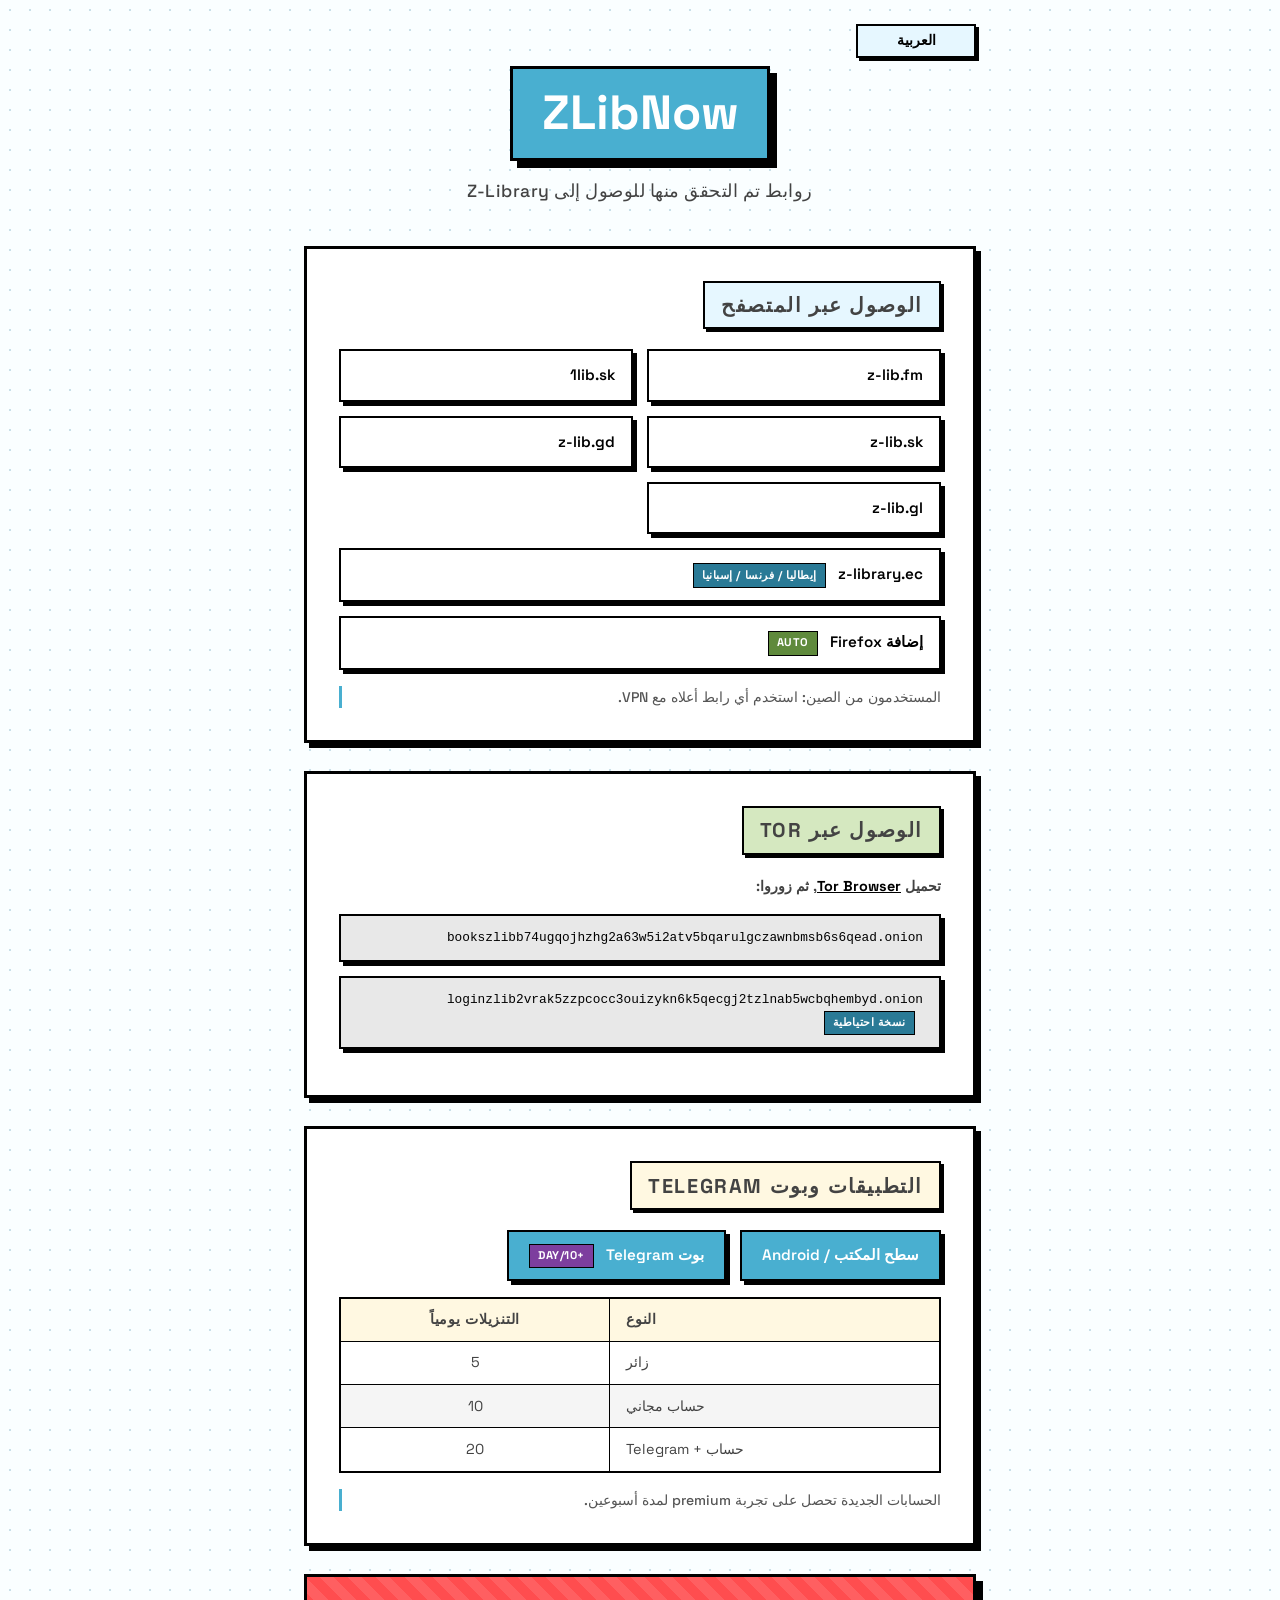
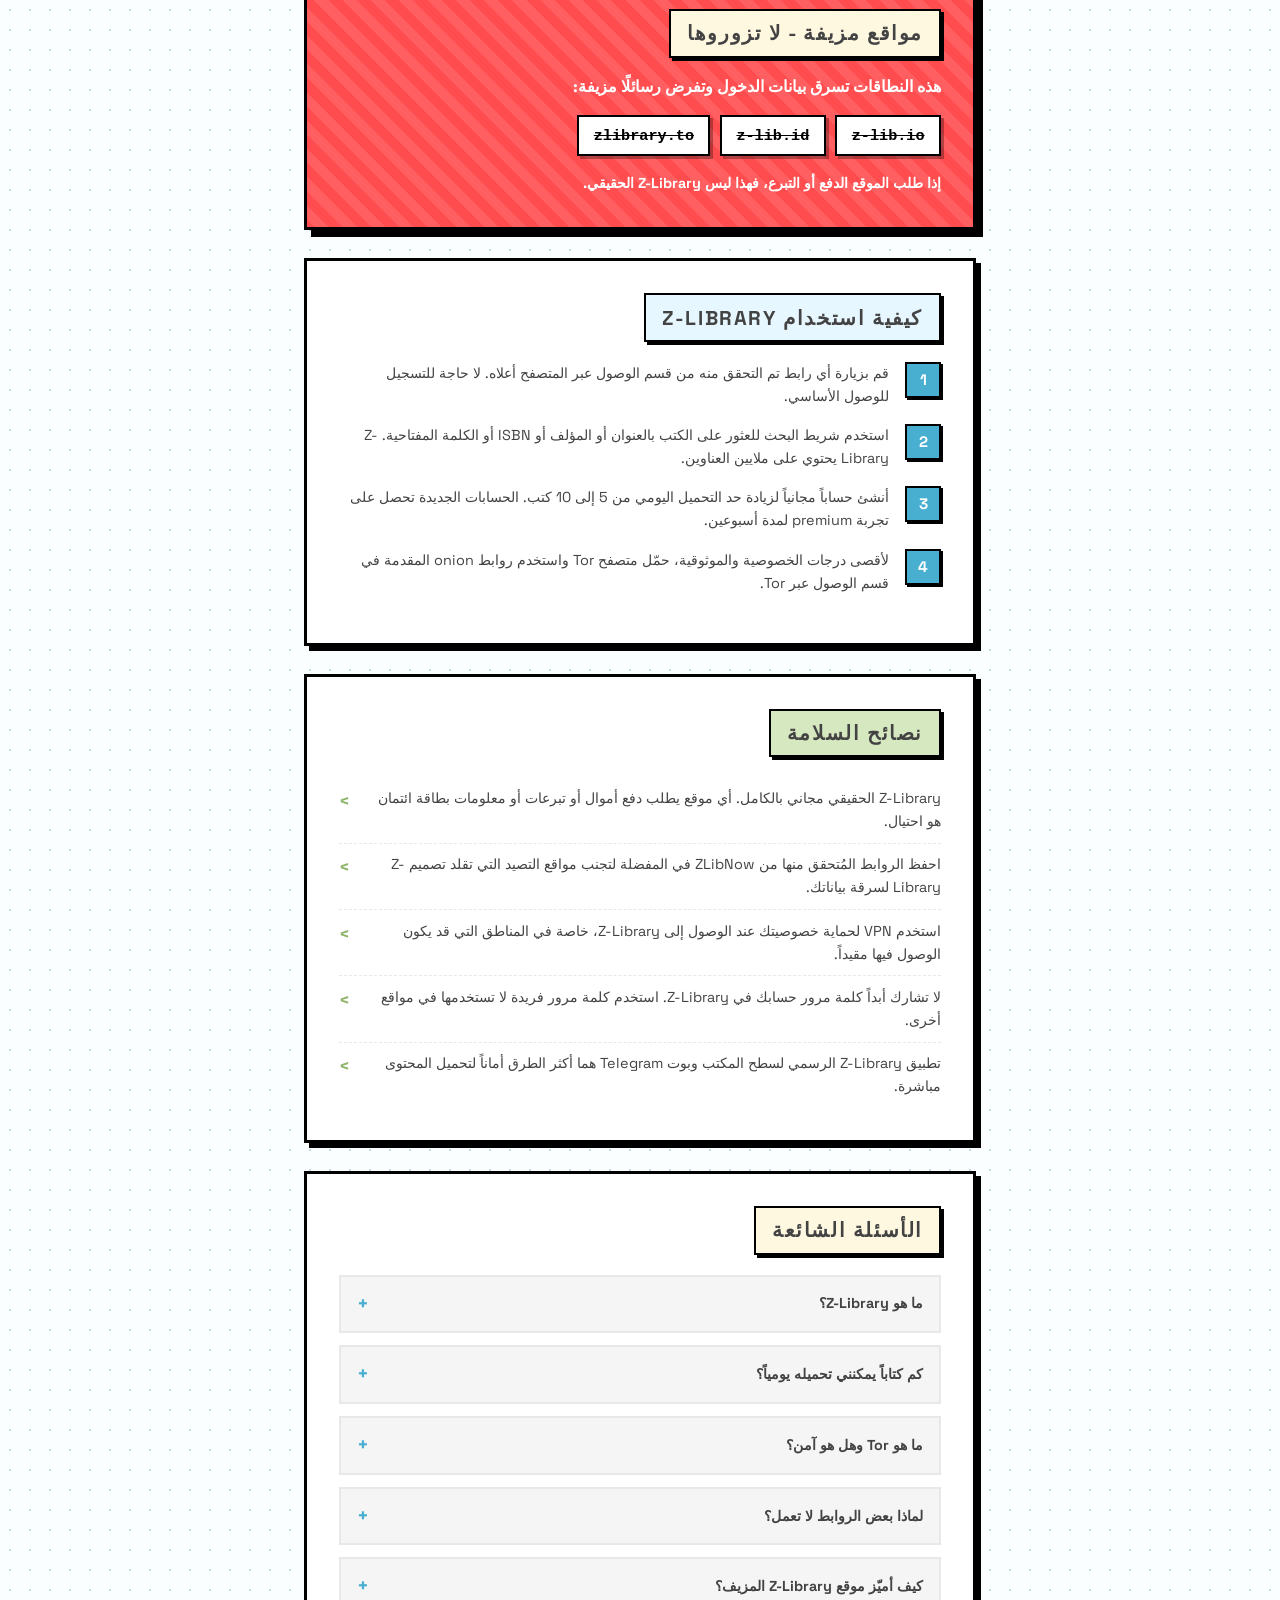
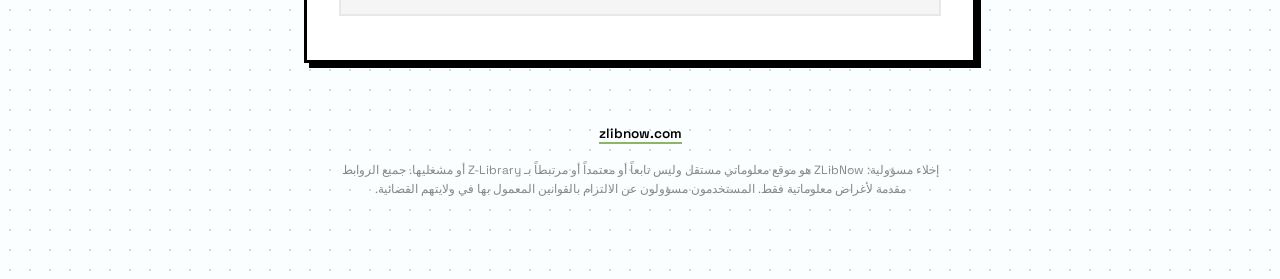
==== ar/index.html @ a3e389da "feat: multi-language independent pages - replace JS i18n with static HTML - 10 language pages (en/zh" ====
<!DOCTYPE html>
<html lang="ar" dir="rtl">
<head>
    <meta charset="UTF-8">
    <!-- Google tag (gtag.js) -->
    <script async src="https://www.googletagmanager.com/gtag/js?id=G-HZ0HYPXLJE"></script>
    <script>
      window.dataLayer = window.dataLayer || [];
      function gtag(){dataLayer.push(arguments);}
      gtag('js', new Date());
      gtag('config', 'G-HZ0HYPXLJE');
    </script>

    <meta name="viewport" content="width=device-width, initial-scale=1.0">
    <title>ZLibNow - روابط Z-Library الرسمية | تحميل كتب مجانية</title>
    <meta name="description" content="الوصول الآمن إلى Z-Library عبر روابط رسمية موثقة. حمّل ملايين الكتب والمقالات والأبحاث الأكاديمية مجاناً. نوفر روابط Tor للوصول الموثوق. تجنّب المواقع المزيفة واحمِ حسابك.">
    <meta name="keywords" content="Z-Library, z-library, مكتبة, كتب مجانية, تحميل كتب, كتب إلكترونية, روابط رسمية, تحميل PDF, كتب علمية, tor, روابط موثقة, مكتبة رقمية">
    <meta name="robots" content="index, follow">
    <link rel="canonical" href="https://zlibnow.com/ar/">
    <!-- hreflang tags for international SEO -->
        <link rel="alternate" hreflang="en" href="https://zlibnow.com/">
    <link rel="alternate" hreflang="zh" href="https://zlibnow.com/zh/">
    <link rel="alternate" hreflang="es" href="https://zlibnow.com/es/">
    <link rel="alternate" hreflang="fr" href="https://zlibnow.com/fr/">
    <link rel="alternate" hreflang="de" href="https://zlibnow.com/de/">
    <link rel="alternate" hreflang="it" href="https://zlibnow.com/it/">
    <link rel="alternate" hreflang="ja" href="https://zlibnow.com/ja/">
    <link rel="alternate" hreflang="ko" href="https://zlibnow.com/ko/">
    <link rel="alternate" hreflang="ru" href="https://zlibnow.com/ru/">
    <link rel="alternate" hreflang="ar" href="https://zlibnow.com/ar/">
    <link rel="alternate" hreflang="x-default" href="https://zlibnow.com/">
    <!-- Open Graph tags -->
    <meta property="og:title" content="ZLibNow - روابط Z-Library الرسمية | تحميل كتب مجانية">
    <meta property="og:description" content="الوصول الآمن إلى Z-Library عبر روابط رسمية موثقة. حمّل ملايين الكتب والمقالات والأبحاث الأكاديمية مجاناً. نوفر روابط Tor للوصول الموثوق. تجنّب المواقع المزيفة واحمِ حسابك.">
    <meta property="og:url" content="https://zlibnow.com/ar/">
    <meta property="og:type" content="website">
    <meta property="og:site_name" content="ZLibNow">
    <meta property="og:locale" content="ar_SA">
    <!-- Twitter Card tags -->
    <meta name="twitter:card" content="summary_large_image">
    <meta name="twitter:title" content="ZLibNow - روابط Z-Library الرسمية | تحميل كتب مجانية">
    <meta name="twitter:description" content="الوصول الآمن إلى Z-Library عبر روابط رسمية موثقة. حمّل ملايين الكتب والمقالات والأبحاث الأكاديمية مجاناً. نوفر روابط Tor للوصول الموثوق. تجنّب المواقع المزيفة واحمِ حسابك.">
    <meta name="twitter:site" content="@zlibnow">
    <!-- JSON-LD Structured Data -->
    <script type="application/ld+json">
{
    "@context": "https://schema.org",
    "@type": "WebSite",
    "name": "ZLibNow",
    "url": "https://zlibnow.com/ar/",
    "description": "Verified links to access the real Z-Library. Avoid fake sites and phishing attempts.",
    "inLanguage": "ar"
}
    </script>
    <script type="application/ld+json">
{
    "@context": "https://schema.org",
    "@type": "FAQPage",
    "mainEntity": [
        {
            "@type": "Question",
            "name": "ما هو Z-Library؟",
            "acceptedAnswer": {
                "@type": "Answer",
                "text": "Z-Library هو أحد أكبر المكتبات الرقمية في العالم، يوفر وصولاً مجانياً إلى ملايين الكتب والكتب المدرسية والأوراق الأكاديمية والمقالات بلغات متعددة. إنه مورد قيّم للطلاب والباحثين والقراء حول العالم."
            }
        },
        {
            "@type": "Question",
            "name": "كم كتاباً يمكنني تحميله يومياً؟",
            "acceptedAnswer": {
                "@type": "Answer",
                "text": "يمكن للمستخدمين الزوار تحميل 5 كتب يومياً. إنشاء حساب مجاني يزيد الحد إلى 10 تحميلات يومياً. بربط حسابك مع بوت Telegram يمكنك تحميل ما يصل إلى 20 كتاباً يومياً. الحسابات الجديدة تحصل أيضاً على تجربة premium لمدة أسبوعين."
            }
        },
        {
            "@type": "Question",
            "name": "ما هو Tor وهل هو آمن؟",
            "acceptedAnswer": {
                "@type": "Answer",
                "text": "Tor (The Onion Router) هو متصفح مجاني ومفتوح المصدر يحمي خصوصيتك بتشفير وتوجيه حركة مرور الإنترنت عبر عدة خوادم حول العالم. تم تطويره بواسطة Tor Project، وهي منظمة غير ربحية، وهو آمن للاستخدام."
            }
        },
        {
            "@type": "Question",
            "name": "لماذا بعض الروابط لا تعمل؟",
            "acceptedAnswer": {
                "@type": "Answer",
                "text": "قد يتم حظر أو مصادرة نطاقات Z-Library أحياناً من قبل السلطات في مناطق معينة. إذا لم يعمل رابط، جرب رابطاً آخر من قائمتنا المُتحقق منها. للوصول الأكثر موثوقية استخدم متصفح Tor مع روابط onion المقدمة."
            }
        },
        {
            "@type": "Question",
            "name": "كيف أميّز موقع Z-Library المزيف؟",
            "acceptedAnswer": {
                "@type": "Answer",
                "text": "مواقع Z-Library المزيفة تطلب عادة الدفع أو التبرعات أو معلومات بطاقة الائتمان. Z-Library الحقيقي مجاني بالكامل. علامات تحذيرية أخرى تشمل الإعلانات المنبثقة المفرطة وطلبات معلومات شخصية غير ضرورية وعناوين URL التي لا تتطابق مع النطاقات المُتحقق منها المدرجة في ZLibNow."
            }
        }
    ]
}
    </script>
    <!-- OG Image -->
    <meta property="og:image" content="https://zlibnow.com/og-image.png">
    <meta property="og:image:width" content="1200">
    <meta property="og:image:height" content="630">
    <meta name="twitter:image" content="https://zlibnow.com/og-image.png">
    <link rel="preconnect" href="https://fonts.googleapis.com/">
    <link rel="preconnect" href="https://fonts.gstatic.com/" crossorigin="">
    <link href="https://fonts.googleapis.com/css2?family=Space+Grotesk:wght@400;500;600;700&display=swap" rel="stylesheet">
    <link rel="stylesheet" href="../assets/style.css">
</head>
<body>
        <!-- WeChat Browser Overlay -->
    <div class="wechat-overlay" id="wechatOverlay">
        <div class="wechat-card">
            <div class="arrow"></div>
            <h3>يرجى الفتح في متصفح</h3>
            <p>أنت تستخدم متصفح WeChat المدمج. بعض الميزات قد تكون محدودة. يرجى اتباع الخطوات التالية:</p>
            <ol class="steps">
                <li>اضغط على زر "···" في الزاوية العلوية اليمنى</li>
                <li>اختر "فتح في المتصفح"</li>
            </ol>
            <button class="wechat-close" id="wechatClose">فهمت</button>
        </div>
    </div>

<div class="container">
        <main>
                <div class="lang-switcher">
            <select onchange="location.href=this.value" aria-label="Select language">
            <option value="/">English</option>
            <option value="/zh/">中文</option>
            <option value="/es/">Español</option>
            <option value="/fr/">Français</option>
            <option value="/de/">Deutsch</option>
            <option value="/it/">Italiano</option>
            <option value="/ja/">日本語</option>
            <option value="/ko/">한국어</option>
            <option value="/ru/">Русский</option>
            <option value="/ar/" selected>العربية</option>
            </select>
        </div>
        <header>
            <h1>ZLibNow</h1>
            <p>روابط تم التحقق منها للوصول إلى Z-Library</p>
        </header>

        <!-- Browser Access -->
        <div class="section">
            <h2 class="section-title-blue">الوصول عبر المتصفح</h2>
            <div class="links">
                <a href="https://z-lib.fm/" target="_blank" rel="noopener noreferrer">z-lib.fm</a>
                <a href="https://1lib.sk/" target="_blank" rel="noopener noreferrer">1lib.sk</a>
                <a href="https://z-lib.sk/" target="_blank" rel="noopener noreferrer">z-lib.sk</a>
                <a href="http://z-lib.gd/" target="_blank" rel="noopener noreferrer">z-lib.gd</a>
                <a href="http://z-lib.gl/" target="_blank" rel="noopener noreferrer">z-lib.gl</a>
            </div>
            <div class="links full">
                <a href="https://z-library.ec/" target="_blank" rel="noopener noreferrer">z-library.ec <span class="tag tag-blue">إيطاليا / فرنسا / إسبانيا</span></a>
                <a href="https://go-to-library.sk/#browser_extensions_tab" target="_blank" rel="noopener noreferrer">إضافة Firefox <span class="tag tag-green">Auto</span></a>
            </div>
            <p class="note">المستخدمون من الصين: استخدم أي رابط أعلاه مع VPN.</p>
        </div>

        <!-- Tor Access -->
        <div class="section">
            <h2 class="section-title-green">الوصول عبر Tor</h2>
            <p class="tor-intro">
                تحميل <a href="https://www.torproject.org/download/" style="color: #000; text-decoration: underline; font-weight: 700;" target="_blank" rel="noopener noreferrer">Tor Browser</a>, ثم زوروا:
            </p>
            <a class="tor-link" href="http://bookszlibb74ugqojhzhg2a63w5i2atv5bqarulgczawnbmsb6s6qead.onion/" target="_blank" rel="noopener noreferrer">bookszlibb74ugqojhzhg2a63w5i2atv5bqarulgczawnbmsb6s6qead.onion</a>
            <a class="tor-link" href="http://loginzlib2vrak5zzpcocc3ouizykn6k5qecgj2tzlnab5wcbqhembyd.onion/" target="_blank" rel="noopener noreferrer">loginzlib2vrak5zzpcocc3ouizykn6k5qecgj2tzlnab5wcbqhembyd.onion <span class="tag tag-blue">نسخة احتياطية</span></a>
        </div>

        <!-- Apps & Telegram -->
        <div class="section">
            <h2 class="section-title-yellow">التطبيقات وبوت Telegram</h2>
            <div class="app-links">
                <a href="https://go-to-library.sk/" target="_blank" rel="noopener noreferrer">سطح المكتب / Android</a>
                <a href="https://go-to-library.sk/#telegram_bot_tab" target="_blank" rel="noopener noreferrer">بوت Telegram <span class="tag tag-purple">+10/day</span></a>
            </div>
            <div class="table-wrap">
            <table>
                <thead>
                    <tr>
                        <th>النوع</th>
                        <th>التنزيلات يومياً</th>
                    </tr>
                </thead>
                <tbody>
                    <tr>
                        <td>زائر</td>
                        <td>5</td>
                    </tr>
                    <tr>
                        <td>حساب مجاني</td>
                        <td>10</td>
                    </tr>
                    <tr>
                        <td>حساب + Telegram</td>
                        <td>20</td>
                    </tr>
                </tbody>
            </table>
            </div>
            <p class="note">الحسابات الجديدة تحصل على تجربة premium لمدة أسبوعين.</p>
        </div>

        <!-- Warning -->
        <div class="warning">
            <h2>مواقع مزيفة - لا تزوروها</h2>
            <p>هذه النطاقات تسرق بيانات الدخول وتفرض رسائلًا مزيفة:</p>
            <div class="fake-list">
                <code>z-lib.io</code>
                <code>z-lib.id</code>
                <code>zlibrary.to</code>
            </div>
            <p class="warning-note">إذا طلب الموقع الدفع أو التبرع، فهذا ليس Z-Library الحقيقي.</p>
        </div>

        <!-- How-To Guide -->
        <div class="section">
            <h2 class="section-title-blue">كيفية استخدام Z-Library</h2>
            <div class="howto-steps">
                <div class="howto-step">
                    <p>قم بزيارة أي رابط تم التحقق منه من قسم الوصول عبر المتصفح أعلاه. لا حاجة للتسجيل للوصول الأساسي.</p>
                </div>
                <div class="howto-step">
                    <p>استخدم شريط البحث للعثور على الكتب بالعنوان أو المؤلف أو ISBN أو الكلمة المفتاحية. Z-Library يحتوي على ملايين العناوين.</p>
                </div>
                <div class="howto-step">
                    <p>أنشئ حساباً مجانياً لزيادة حد التحميل اليومي من 5 إلى 10 كتب. الحسابات الجديدة تحصل على تجربة premium لمدة أسبوعين.</p>
                </div>
                <div class="howto-step">
                    <p>لأقصى درجات الخصوصية والموثوقية، حمّل متصفح Tor واستخدم روابط onion المقدمة في قسم الوصول عبر Tor.</p>
                </div>
            </div>
        </div>

        <!-- Safety Tips -->
        <div class="section">
            <h2 class="section-title-green">نصائح السلامة</h2>
            <ul class="safety-list">
                <li>Z-Library الحقيقي مجاني بالكامل. أي موقع يطلب دفع أموال أو تبرعات أو معلومات بطاقة ائتمان هو احتيال.</li>
                <li>احفظ الروابط المُتحقق منها من ZLibNow في المفضلة لتجنب مواقع التصيد التي تقلد تصميم Z-Library لسرقة بياناتك.</li>
                <li>استخدم VPN لحماية خصوصيتك عند الوصول إلى Z-Library، خاصة في المناطق التي قد يكون الوصول فيها مقيداً.</li>
                <li>لا تشارك أبداً كلمة مرور حسابك في Z-Library. استخدم كلمة مرور فريدة لا تستخدمها في مواقع أخرى.</li>
                <li>تطبيق Z-Library الرسمي لسطح المكتب وبوت Telegram هما أكثر الطرق أماناً لتحميل المحتوى مباشرة.</li>
            </ul>
        </div>

        <!-- FAQ -->
        <div class="section">
            <h2 class="section-title-yellow">الأسئلة الشائعة</h2>
            <div class="faq-item">
                <div class="faq-question" role="button" tabindex="0" aria-expanded="false">ما هو Z-Library؟</div>
                <div class="faq-answer" role="region">Z-Library هو أحد أكبر المكتبات الرقمية في العالم، يوفر وصولاً مجانياً إلى ملايين الكتب والكتب المدرسية والأوراق الأكاديمية والمقالات بلغات متعددة. إنه مورد قيّم للطلاب والباحثين والقراء حول العالم.</div>
            </div>
            <div class="faq-item">
                <div class="faq-question" role="button" tabindex="0" aria-expanded="false">كم كتاباً يمكنني تحميله يومياً؟</div>
                <div class="faq-answer" role="region">يمكن للمستخدمين الزوار تحميل 5 كتب يومياً. إنشاء حساب مجاني يزيد الحد إلى 10 تحميلات يومياً. بربط حسابك مع بوت Telegram يمكنك تحميل ما يصل إلى 20 كتاباً يومياً. الحسابات الجديدة تحصل أيضاً على تجربة premium لمدة أسبوعين.</div>
            </div>
            <div class="faq-item">
                <div class="faq-question" role="button" tabindex="0" aria-expanded="false">ما هو Tor وهل هو آمن؟</div>
                <div class="faq-answer" role="region">Tor (The Onion Router) هو متصفح مجاني ومفتوح المصدر يحمي خصوصيتك بتشفير وتوجيه حركة مرور الإنترنت عبر عدة خوادم حول العالم. تم تطويره بواسطة Tor Project، وهي منظمة غير ربحية، وهو آمن للاستخدام.</div>
            </div>
            <div class="faq-item">
                <div class="faq-question" role="button" tabindex="0" aria-expanded="false">لماذا بعض الروابط لا تعمل؟</div>
                <div class="faq-answer" role="region">قد يتم حظر أو مصادرة نطاقات Z-Library أحياناً من قبل السلطات في مناطق معينة. إذا لم يعمل رابط، جرب رابطاً آخر من قائمتنا المُتحقق منها. للوصول الأكثر موثوقية استخدم متصفح Tor مع روابط onion المقدمة.</div>
            </div>
            <div class="faq-item">
                <div class="faq-question" role="button" tabindex="0" aria-expanded="false">كيف أميّز موقع Z-Library المزيف؟</div>
                <div class="faq-answer" role="region">مواقع Z-Library المزيفة تطلب عادة الدفع أو التبرعات أو معلومات بطاقة الائتمان. Z-Library الحقيقي مجاني بالكامل. علامات تحذيرية أخرى تشمل الإعلانات المنبثقة المفرطة وطلبات معلومات شخصية غير ضرورية وعناوين URL التي لا تتطابق مع النطاقات المُتحقق منها المدرجة في ZLibNow.</div>
            </div>
        </div>

        </main>
        <footer>
            <p><a href="https://zlibnow.com/" target="_blank" rel="noopener noreferrer">zlibnow.com</a></p>
            <p class="disclaimer">إخلاء مسؤولية: ZLibNow هو موقع معلوماتي مستقل وليس تابعاً أو معتمداً أو مرتبطاً بـ Z-Library أو مشغليها. جميع الروابط مقدمة لأغراض معلوماتية فقط. المستخدمون مسؤولون عن الالتزام بالقوانين المعمول بها في ولايتهم القضائية.</p>
        </footer>
    </div>

    <script src="../assets/main.js"></script>

</body></html>
---- assets/style.css ----
:root {
            --shadow-light: 5px 5px 0 #000;
            --shadow-medium: 7px 7px 0 #000;
            --shadow-heavy: 9px 9px 0 #000;
            --shadow-hover: 3px 3px 0 #000;
            --border: 3px solid #000;
            --bg-cream: #FAFEFF;
            --bg-white: #FFFFFF;
            --blue: #49AFD0;
            --blue-light: #E6F7FF;
            --green: #8EB46A;
            --green-light: #D5E8C0;
            --yellow: #FAAD14;
            --yellow-light: #FFF8E1;
            --red: #FF4D4F;
            --gray-light: #F5F5F5;
            --gray-medium: #E8E8E8;
        }

        * { margin: 0; padding: 0; box-sizing: border-box; }

        body {
            font-family: 'Space Grotesk', -apple-system, BlinkMacSystemFont, 'Segoe UI', sans-serif;
            background: var(--bg-cream);
            background-image:
                radial-gradient(circle, #c8dfe8 1px, transparent 1px);
            background-size: 20px 20px;
            color: #434343;
            line-height: 1.6;
            min-height: 100vh;
            padding-bottom: 2rem;
        }

        /* Language Switcher - inline with header */
        .lang-switcher {
            display: flex;
            justify-content: flex-end;
            margin-bottom: 0.5rem;
        }

        .lang-switcher select {
            padding: 0.4rem 0.8rem;
            min-width: 120px;
            text-align: center;
            text-align-last: center;
            font-family: 'Space Grotesk', sans-serif;
            font-size: 0.85rem;
            font-weight: 600;
            background: var(--blue-light);
            border: 2px solid #000;
            box-shadow: 3px 3px 0 #000;
            cursor: pointer;
            transition: background 0.2s ease;
            border-radius: 0;
            appearance: none;
            -webkit-appearance: none;
            -moz-appearance: none;
        }

        .lang-switcher select:hover {
            background: #d0efff;
        }

        .lang-switcher select:focus,
        .lang-switcher select:active {
            outline: none;
            box-shadow: 3px 3px 0 #000;
        }

        /* Container */
        .container {
            max-width: 720px;
            margin: 0 auto;
            padding: 1.5rem 1.5rem 2rem;
        }

        /* Header */
        header {
            text-align: center;
            margin-bottom: 2.5rem;
        }

        header h1 {
            font-size: 3rem;
            font-weight: 700;
            color: #fff;
            display: inline-block;
            background: var(--blue);
            padding: 0.4rem 1.8rem;
            border: var(--border);
            box-shadow: var(--shadow-medium);
            margin-bottom: 1rem;
            transition: all 0.3s ease;
            transform-style: preserve-3d;
        }

        header h1:hover {
            transform: translateY(-3px) rotate(-1deg);
            box-shadow: var(--shadow-heavy);
        }

        header p {
            color: #434343;
            font-size: 1.1rem;
            font-weight: 500;
            letter-spacing: 0.5px;
        }

        /* Section Cards */
        .section {
            background: var(--bg-white);
            border: var(--border);
            box-shadow: var(--shadow-light);
            padding: 2rem;
            margin-bottom: 1.75rem;
            transition: all 0.3s ease;
            transform-style: preserve-3d;
        }

        .section:hover {
            transform: translateY(-2px) rotate(0.5deg);
            box-shadow: var(--shadow-medium);
        }

        .section h2 {
            font-size: 1.25rem;
            font-weight: 700;
            text-transform: uppercase;
            letter-spacing: 0.08em;
            margin-bottom: 1.25rem;
            padding: 0.4rem 1rem;
            display: inline-block;
            border: 2px solid #000;
            box-shadow: 3px 3px 0 #000;
        }

        .section-title-blue { background: var(--blue-light); color: #434343; }
        .section-title-green { background: var(--green-light); color: #434343; }
        .section-title-yellow { background: var(--yellow-light); color: #434343; }

        /* Links Grid */
        .links {
            display: grid;
            grid-template-columns: repeat(2, 1fr);
            gap: 0.875rem;
        }

        .links a {
            display: block;
            padding: 0.75rem 1rem;
            background: var(--bg-white);
            border: 2px solid #000;
            box-shadow: 4px 4px 0 #000;
            text-decoration: none;
            color: #000;
            font-weight: 600;
            font-size: 0.95rem;
            transition: all 0.2s cubic-bezier(0.4, 0, 0.2, 1);
            transform-style: preserve-3d;
            position: relative;
            overflow: hidden;
        }

        .links a::before {
            content: '';
            position: absolute;
            top: 0;
            left: -100%;
            width: 100%;
            height: 100%;
            background: linear-gradient(90deg, transparent, rgba(73, 175, 208, 0.15), transparent);
            transition: left 0.4s ease;
        }

        .links a:hover::before {
            left: 100%;
        }

        .links a:hover {
            transform: translate(3px, 3px) rotate(-1deg);
            box-shadow: var(--shadow-hover);
            background: var(--blue-light);
        }

        .links.full { grid-template-columns: 1fr; }
        .links + .links { margin-top: 0.875rem; }

        /* Tags */
        .tag {
            display: inline-block;
            font-size: 0.7rem;
            padding: 0.15rem 0.5rem;
            border: 1.5px solid #000;
            margin-left: 0.5rem;
            font-weight: 700;
            vertical-align: middle;
            text-transform: uppercase;
            letter-spacing: 0.05em;
        }

        .tag-blue { background: #2A7A96; color: #fff; }
        .tag-green { background: #5F8A3C; color: #fff; }
        .tag-purple { background: #7D3E9E; color: #fff; }
        .tag-red { background: #D93025; color: #fff; }

        /* Tor Links */
        .tor-link {
            display: block;
            padding: 0.75rem 1rem;
            background: var(--gray-medium);
            border: 2px solid #000;
            box-shadow: 4px 4px 0 #000;
            font-family: 'Courier New', 'Courier', monospace;
            font-size: 0.8rem;
            color: #000;
            text-decoration: none;
            word-break: break-all;
            margin-bottom: 0.875rem;
            transition: background 0.2s ease;
            transform-style: preserve-3d;
        }

        .tor-link:hover {
            transform: translate(3px, 3px);
            box-shadow: var(--shadow-hover);
            background: var(--gray-medium);
        }

        .tor-link .tag {
            font-family: 'Space Grotesk', sans-serif;
        }

        /* App Links */
        .app-links {
            display: flex;
            gap: 0.875rem;
            flex-wrap: wrap;
        }

        .app-links a {
            padding: 0.65rem 1.25rem;
            background: var(--blue);
            border: 2px solid #000;
            box-shadow: 4px 4px 0 #000;
            text-decoration: none;
            color: #fff;
            font-weight: 600;
            font-size: 0.95rem;
            transition: all 0.2s cubic-bezier(0.4, 0, 0.2, 1);
            transform-style: preserve-3d;
        }

        .app-links a:hover {
            transform: translate(3px, 3px) rotate(-1deg);
            box-shadow: var(--shadow-hover);
            background: #3d97b5;
        }

        /* Table */
        table {
            width: 100%;
            border-collapse: collapse;
            margin-top: 1rem;
            border: 2px solid #000;
            box-shadow: 2px 2px 0 #000;
        }

        th, td {
            text-align: left;
            padding: 0.6rem 1rem;
            border: 1px solid #000;
            font-size: 0.9rem;
        }

        th {
            font-weight: 700;
            background: var(--yellow-light);
            text-transform: uppercase;
            letter-spacing: 0.05em;
            color: #434343;
        }

        tr:nth-child(even) td {
            background: var(--gray-light);
        }

        tr:hover td {
            background: #e8f8ff;
        }

        th:nth-child(2),
        td:nth-child(2) {
            text-align: center;
        }

        /* Note */
        .note {
            font-size: 0.875rem;
            color: #555;
            margin-top: 1rem;
            font-weight: 500;
            padding-left: 0.5rem;
            border-left: 3px solid var(--blue);
        }

        /* Warning Section */
        .warning {
            background: var(--red);
            border: var(--border);
            box-shadow: var(--shadow-medium);
            padding: 2rem;
            margin-bottom: 1.75rem;
            position: relative;
            overflow: hidden;
        }

        .warning::before {
            content: '';
            position: absolute;
            top: -50%;
            left: -50%;
            width: 200%;
            height: 200%;
            background: repeating-linear-gradient(
                45deg,
                transparent,
                transparent 10px,
                rgba(255, 255, 255, 0.1) 10px,
                rgba(255, 255, 255, 0.1) 20px
            );
            pointer-events: none;
        }

        .warning h2 {
            color: #434343;
            font-size: 1.25rem;
            font-weight: 700;
            text-transform: uppercase;
            letter-spacing: 0.08em;
            margin-bottom: 1rem;
            background: var(--yellow-light);
            padding: 0.4rem 1rem;
            display: inline-block;
            border: 2px solid #000;
            box-shadow: 3px 3px 0 #000;
            position: relative;
            z-index: 1;
        }

        .warning p {
            color: #fff;
            font-weight: 700;
            position: relative;
            z-index: 1;
        }

        .fake-list {
            display: flex;
            flex-wrap: wrap;
            gap: 0.6rem;
            margin: 1rem 0;
            position: relative;
            z-index: 1;
        }

        .fake-list code {
            background: #fff;
            padding: 0.4rem 0.9rem;
            border: 2px solid #000;
            text-decoration: line-through;
            color: #000;
            font-size: 0.95rem;
            font-weight: 700;
            box-shadow: 3px 3px 0 rgba(0, 0, 0, 0.3);
            transition: background 0.2s ease;
        }

        .fake-list code:hover {
            transform: scale(1.05);
            box-shadow: 4px 4px 0 rgba(0, 0, 0, 0.4);
        }

        /* Footer */
        footer {
            text-align: center;
            padding: 2rem 0 1rem;
            color: #444;
            font-size: 0.85rem;
            font-weight: 600;
        }

        footer a {
            color: #000;
            text-decoration: none;
            border-bottom: 2px solid var(--green);
            transition: background 0.2s ease;
        }

        footer a:hover {
            background: var(--blue-light);
            color: #434343;
        }

        .disclaimer {
            font-size: 0.75rem;
            color: #888;
            font-weight: 400;
            max-width: 600px;
            margin: 1rem auto 0;
            line-height: 1.6;
        }

        /* RTL Support */
        [dir="rtl"] {
            text-align: right;
        }

        [dir="rtl"] .tag {
            margin-left: 0;
            margin-right: 0.5rem;
        }

        [dir="rtl"] .lang-switcher {
            justify-content: flex-start;
        }


        /* Utility Classes */
        .visually-hidden {
            position: absolute;
            width: 1px;
            height: 1px;
            padding: 0;
            margin: -1px;
            overflow: hidden;
            clip: rect(0, 0, 0, 0);
            border: 0;
        }

        .tor-intro {
            margin-bottom: 1rem;
            font-size: 0.9rem;
            font-weight: 600;
        }

        .warning-note {
            font-size: 0.9rem;
            margin-top: 0.75rem;
            position: relative;
            z-index: 1;
        }

        /* Table Wrapper for mobile scroll */
        .table-wrap {
            overflow-x: auto;
            -webkit-overflow-scrolling: touch;
        }

        /* WeChat Browser Overlay */
        .wechat-overlay {
            display: none;
            position: fixed;
            inset: 0;
            background: rgba(0, 0, 0, 0.85);
            z-index: 9999;
            justify-content: center;
            align-items: center;
            padding: 2rem;
        }

        .wechat-overlay.active {
            display: flex;
        }

        .wechat-card {
            background: #fff;
            border: 3px solid #000;
            box-shadow: 8px 8px 0 #000;
            padding: 2.5rem 2rem;
            max-width: 380px;
            width: 100%;
            text-align: center;
            position: relative;
        }

        .wechat-card .arrow {
            position: absolute;
            top: -50px;
            right: 20px;
            width: 0;
            height: 0;
            border-left: 15px solid transparent;
            border-right: 15px solid transparent;
            border-bottom: 25px solid #fff;
            filter: drop-shadow(0 -3px 0 #000);
        }

        .wechat-card h3 {
            font-size: 1.3rem;
            font-weight: 700;
            color: #000;
            margin-bottom: 1rem;
        }

        .wechat-card p {
            font-size: 0.95rem;
            color: #434343;
            line-height: 1.6;
            margin-bottom: 1.5rem;
        }

        .wechat-card .steps {
            text-align: left;
            background: var(--blue-light);
            border: 2px solid #000;
            padding: 1rem 1.25rem;
            margin-bottom: 1.5rem;
        }

        .wechat-card .steps li {
            font-size: 0.9rem;
            font-weight: 600;
            color: #000;
            margin-bottom: 0.5rem;
            list-style: decimal;
        }

        .wechat-card .steps li:last-child {
            margin-bottom: 0;
        }

        .wechat-close {
            background: var(--blue);
            color: #fff;
            border: 2px solid #000;
            box-shadow: 3px 3px 0 #000;
            padding: 0.6rem 2rem;
            font-family: 'Space Grotesk', sans-serif;
            font-size: 0.95rem;
            font-weight: 700;
            cursor: pointer;
        }

        .wechat-close:hover {
            transform: translate(2px, 2px);
            box-shadow: 1px 1px 0 #000;
        }

        /* Mobile */
        @media (max-width: 640px) {
            header h1 {
                font-size: 2rem;
                padding: 0.3rem 1.2rem;
            }

            header p {
                font-size: 0.95rem;
            }

            .container {
                padding: 1rem 1rem 1.5rem;
            }

            .section {
                padding: 1.5rem;
                box-shadow: var(--shadow-light);
            }

            .section:hover {
                transform: none;
                box-shadow: var(--shadow-light);
            }

            .links {
                grid-template-columns: 1fr;
            }

            .warning {
                padding: 1.5rem;
                box-shadow: var(--shadow-light);
            }

            .fake-list {
                flex-direction: column;
            }

            .fake-list code {
                display: block;
                text-align: center;
            }

            .links a:hover {
                transform: none;
                box-shadow: 4px 4px 0 #000;
            }

            .table-wrap {
                overflow-x: auto;
            }

        }

        @media (max-width: 480px) {
            header h1 {
                font-size: 1.75rem;
            }

            .app-links {
                flex-direction: column;
            }

            .app-links a {
                text-align: center;
            }
        }

        /* Smooth Scroll */
        html {
            scroll-behavior: smooth;
        }

        /* Selection */
        ::selection {
            background: var(--blue);
            color: #fff;
        }

        /* Focus */
        a:focus-visible,
        select:focus-visible {
            outline: 3px solid var(--blue);
            outline-offset: 2px;
        }

        /* How-To Guide */
        .howto-steps {
            counter-reset: step;
        }
        .howto-step {
            display: flex;
            gap: 1rem;
            margin-bottom: 1rem;
            align-items: flex-start;
        }
        .howto-step::before {
            counter-increment: step;
            content: counter(step);
            flex-shrink: 0;
            width: 32px;
            height: 32px;
            line-height: 32px;
            text-align: center;
            background: var(--blue);
            color: #fff;
            font-weight: 700;
            font-size: 0.95rem;
            border: 2px solid #000;
            box-shadow: 2px 2px 0 #000;
        }
        .howto-step p {
            font-size: 0.9rem;
            line-height: 1.6;
            margin: 0;
        }

        /* Safety Tips */
        .safety-list {
            list-style: none;
            padding: 0;
        }
        .safety-list li {
            padding: 0.6rem 0;
            border-bottom: 1px dashed var(--gray-medium);
            font-size: 0.9rem;
            line-height: 1.6;
            padding-left: 1.5rem;
            position: relative;
        }
        .safety-list li:last-child {
            border-bottom: none;
        }
        .safety-list li::before {
            content: '>';
            position: absolute;
            left: 0;
            color: var(--green);
            font-weight: 700;
            font-size: 1.1rem;
        }

        /* FAQ */
        .faq-item {
            border: 2px solid var(--gray-medium);
            margin-bottom: 0.75rem;
            transition: border-color 0.2s ease;
        }
        .faq-item:hover {
            border-color: var(--blue);
        }
        .faq-question {
            padding: 0.75rem 1rem;
            font-weight: 700;
            font-size: 0.9rem;
            cursor: pointer;
            display: flex;
            justify-content: space-between;
            align-items: center;
            background: var(--gray-light);
            user-select: none;
        }
        .faq-question::after {
            content: '+';
            font-size: 1.2rem;
            font-weight: 700;
            color: var(--blue);
            transition: transform 0.2s ease;
        }
        .faq-item.active .faq-question::after {
            content: '-';
        }
        .faq-answer {
            padding: 0 1rem;
            max-height: 0;
            overflow: hidden;
            transition: max-height 0.3s ease, padding 0.3s ease;
            font-size: 0.875rem;
            line-height: 1.7;
            color: #555;
        }
        .faq-item.active .faq-answer {
            padding: 0.75rem 1rem;
            max-height: 600px;
        }
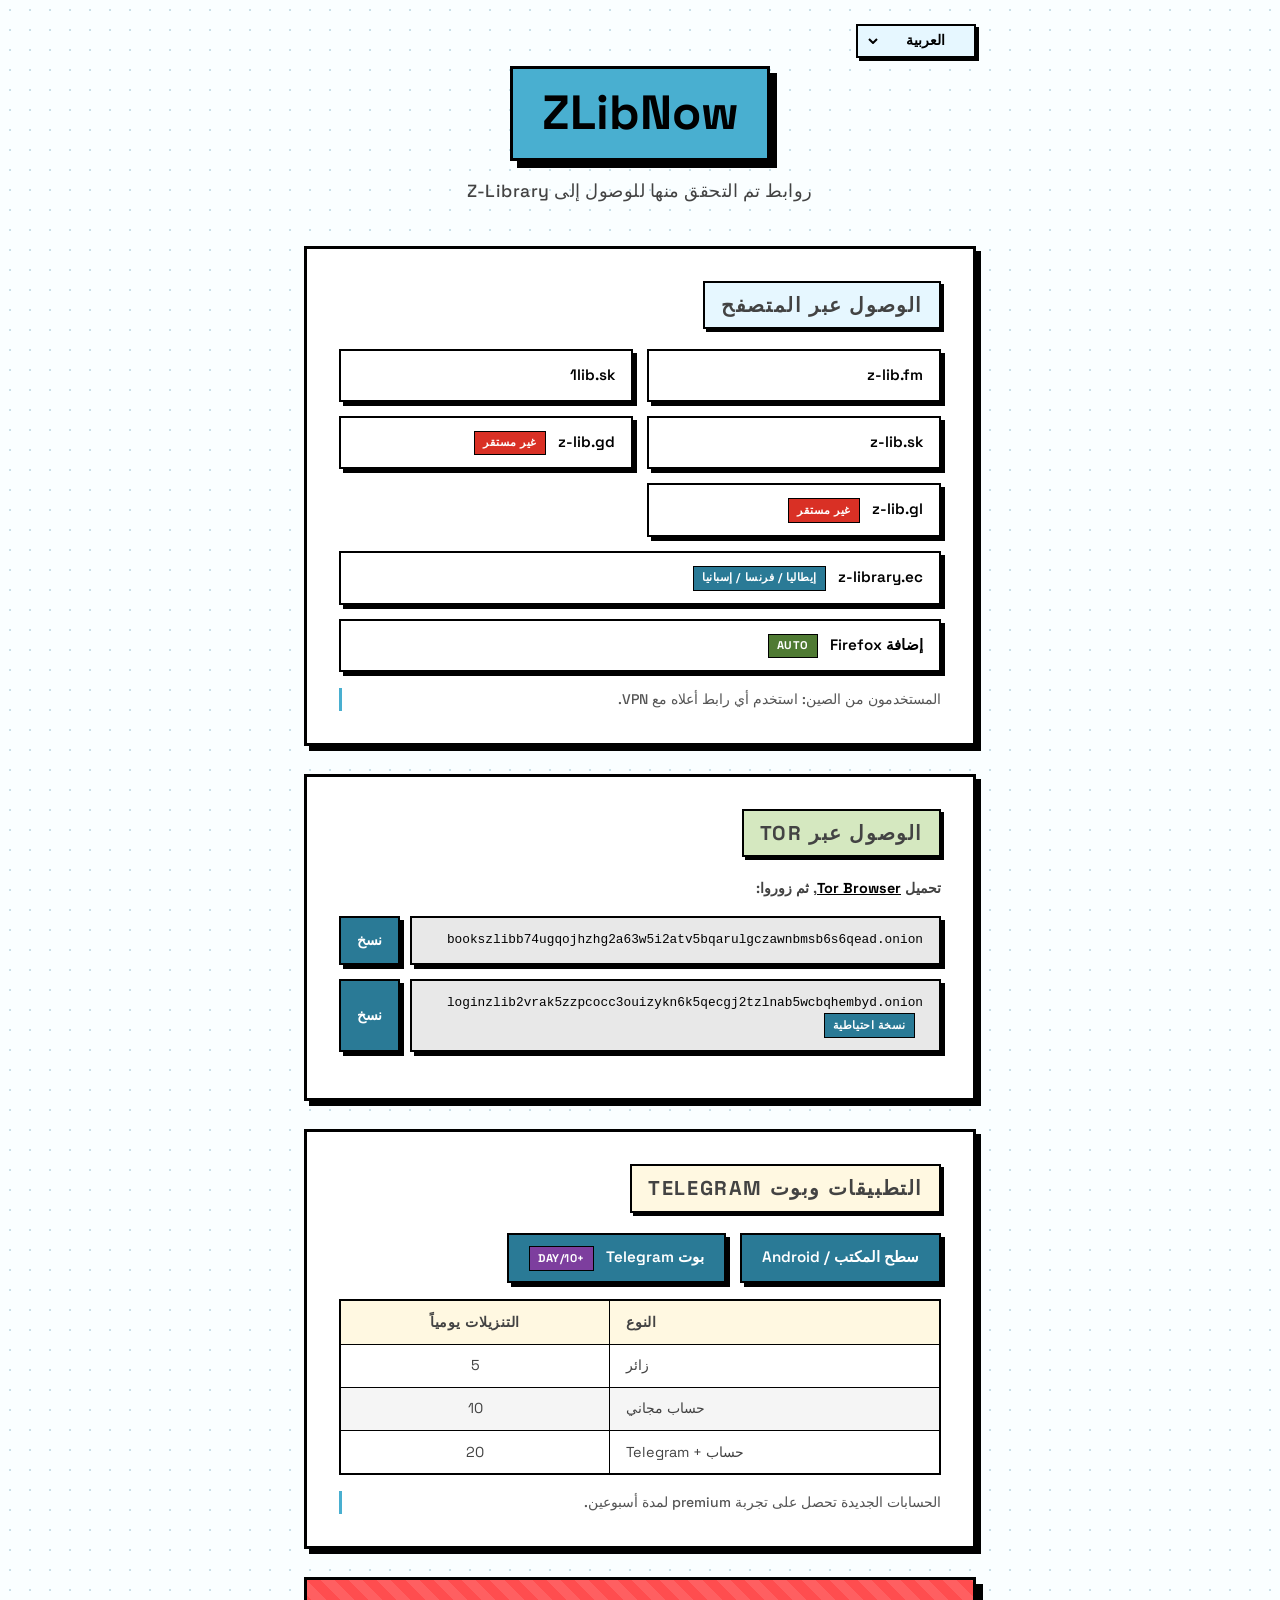
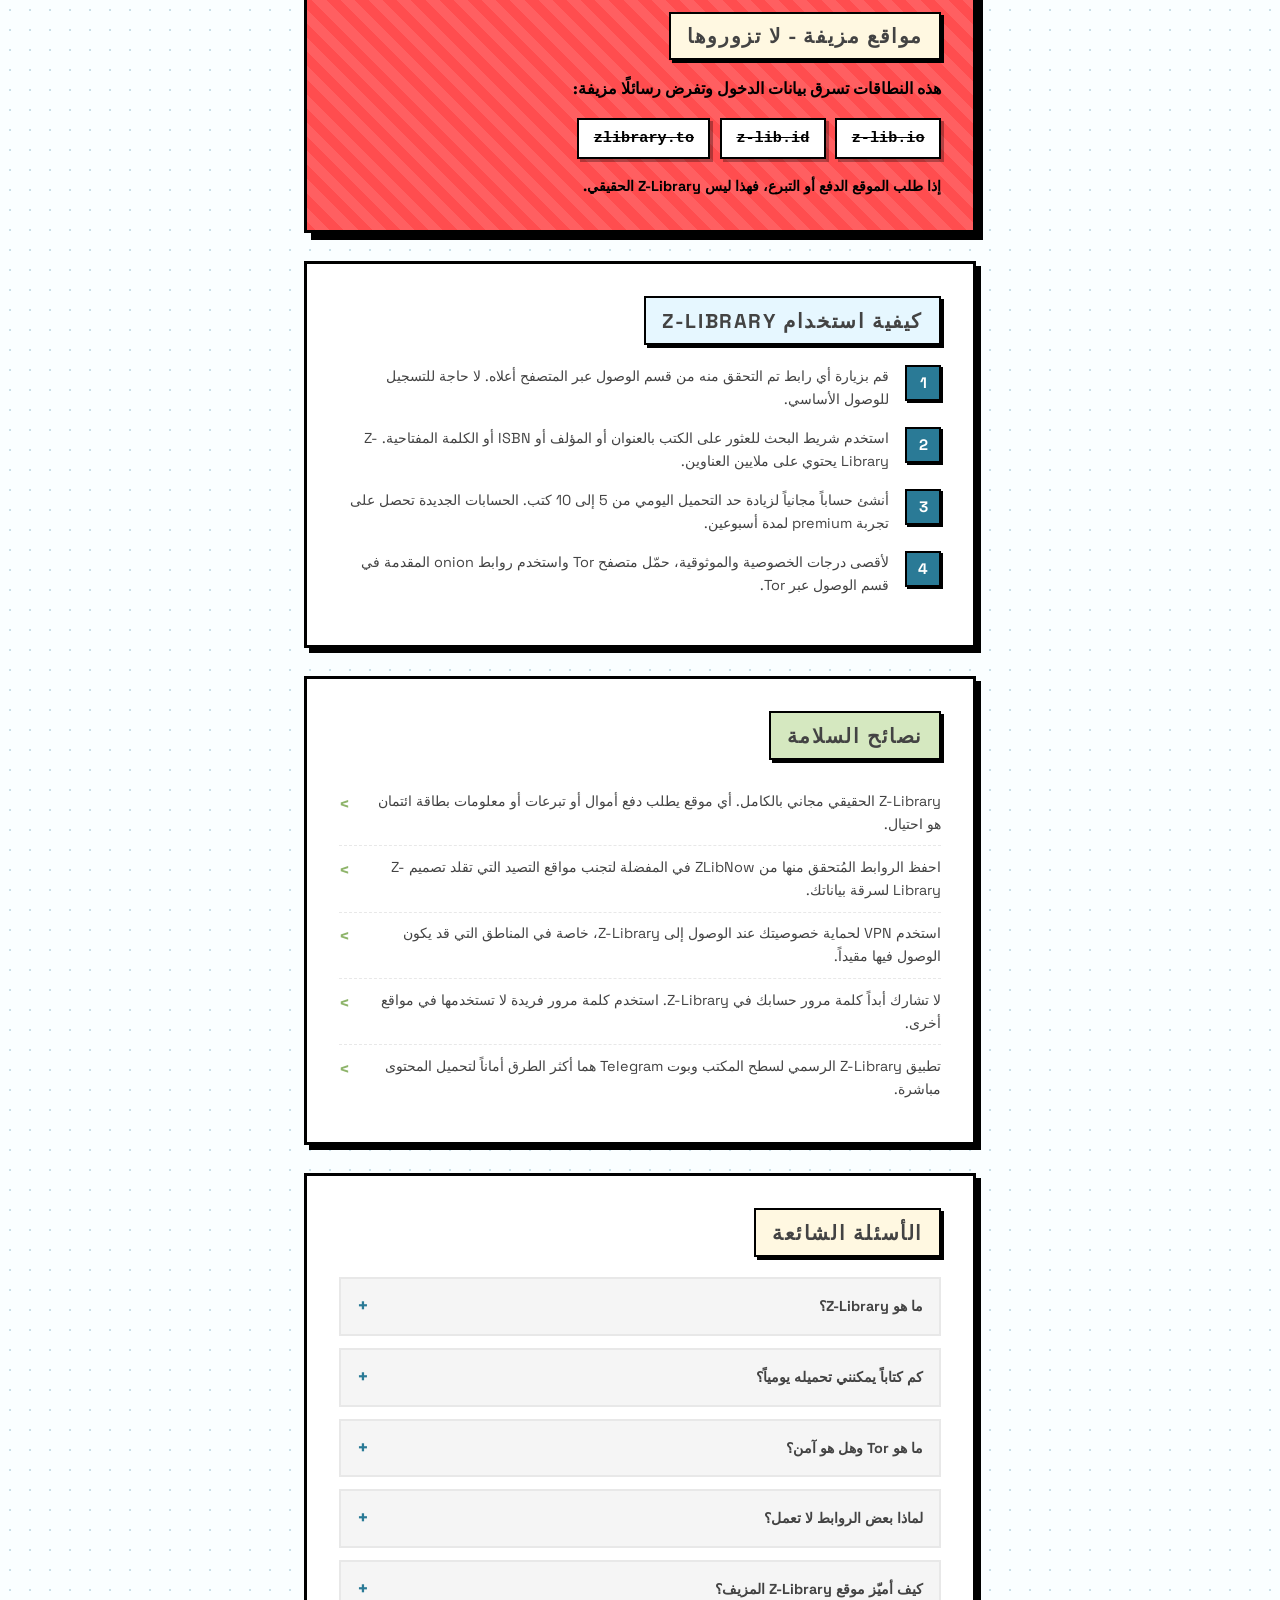
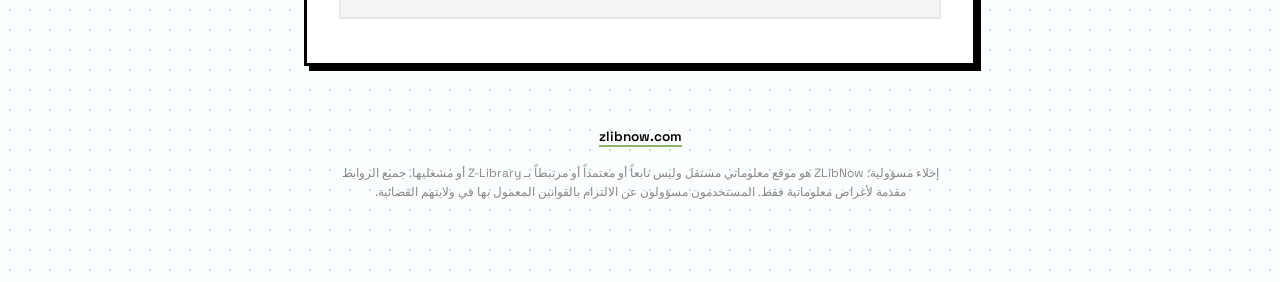
==== commit 5e23d34c: "fix: 2026-09-28 audit batch - verified wording, self-hosted fonts, favicon, a11y, link hygiene - P0:" ====
--- a/ar/index.html
+++ b/ar/index.html
@@ -12,9 +12,13 @@
     </script>
 
     <meta name="viewport" content="width=device-width, initial-scale=1.0">
-    <title>ZLibNow - روابط Z-Library الرسمية | تحميل كتب مجانية</title>
-    <meta name="description" content="الوصول الآمن إلى Z-Library عبر روابط رسمية موثقة. حمّل ملايين الكتب والمقالات والأبحاث الأكاديمية مجاناً. نوفر روابط Tor للوصول الموثوق. تجنّب المواقع المزيفة واحمِ حسابك.">
-    <meta name="keywords" content="Z-Library, z-library, مكتبة, كتب مجانية, تحميل كتب, كتب إلكترونية, روابط رسمية, تحميل PDF, كتب علمية, tor, روابط موثقة, مكتبة رقمية">
+    <meta name="theme-color" content="#FAFEFF">
+    <link rel="icon" href="/assets/favicon.svg" type="image/svg+xml">
+    <link rel="icon" href="/assets/favicon.ico" sizes="32x32">
+    <link rel="apple-touch-icon" href="/assets/apple-touch-icon.png">
+    <title>ZLibNow - روابط Z-Library الموثقة | تحميل كتب مجانية</title>
+    <meta name="description" content="الوصول الآمن إلى Z-Library عبر روابط موثقة. حمّل ملايين الكتب والمقالات والأبحاث الأكاديمية مجاناً. نوفر روابط Tor للوصول الموثوق. تجنّب المواقع المزيفة واحمِ حسابك.">
+    <meta name="keywords" content="Z-Library, z-library, مكتبة, كتب مجانية, تحميل كتب, كتب إلكترونية, روابط محدثة, تحميل PDF, كتب علمية, tor, روابط موثقة, مكتبة رقمية">
     <meta name="robots" content="index, follow">
     <link rel="canonical" href="https://zlibnow.com/ar/">
     <!-- hreflang tags for international SEO -->
@@ -30,16 +34,16 @@
     <link rel="alternate" hreflang="ar" href="https://zlibnow.com/ar/">
     <link rel="alternate" hreflang="x-default" href="https://zlibnow.com/">
     <!-- Open Graph tags -->
-    <meta property="og:title" content="ZLibNow - روابط Z-Library الرسمية | تحميل كتب مجانية">
-    <meta property="og:description" content="الوصول الآمن إلى Z-Library عبر روابط رسمية موثقة. حمّل ملايين الكتب والمقالات والأبحاث الأكاديمية مجاناً. نوفر روابط Tor للوصول الموثوق. تجنّب المواقع المزيفة واحمِ حسابك.">
+    <meta property="og:title" content="ZLibNow - روابط Z-Library الموثقة | تحميل كتب مجانية">
+    <meta property="og:description" content="الوصول الآمن إلى Z-Library عبر روابط موثقة. حمّل ملايين الكتب والمقالات والأبحاث الأكاديمية مجاناً. نوفر روابط Tor للوصول الموثوق. تجنّب المواقع المزيفة واحمِ حسابك.">
     <meta property="og:url" content="https://zlibnow.com/ar/">
     <meta property="og:type" content="website">
     <meta property="og:site_name" content="ZLibNow">
     <meta property="og:locale" content="ar_SA">
     <!-- Twitter Card tags -->
     <meta name="twitter:card" content="summary_large_image">
-    <meta name="twitter:title" content="ZLibNow - روابط Z-Library الرسمية | تحميل كتب مجانية">
-    <meta name="twitter:description" content="الوصول الآمن إلى Z-Library عبر روابط رسمية موثقة. حمّل ملايين الكتب والمقالات والأبحاث الأكاديمية مجاناً. نوفر روابط Tor للوصول الموثوق. تجنّب المواقع المزيفة واحمِ حسابك.">
+    <meta name="twitter:title" content="ZLibNow - روابط Z-Library الموثقة | تحميل كتب مجانية">
+    <meta name="twitter:description" content="الوصول الآمن إلى Z-Library عبر روابط موثقة. حمّل ملايين الكتب والمقالات والأبحاث الأكاديمية مجاناً. نوفر روابط Tor للوصول الموثوق. تجنّب المواقع المزيفة واحمِ حسابك.">
     <meta name="twitter:site" content="@zlibnow">
     <!-- JSON-LD Structured Data -->
     <script type="application/ld+json">
@@ -105,17 +109,14 @@
     <meta property="og:image:width" content="1200">
     <meta property="og:image:height" content="630">
     <meta name="twitter:image" content="https://zlibnow.com/og-image.png">
-    <link rel="preconnect" href="https://fonts.googleapis.com/">
-    <link rel="preconnect" href="https://fonts.gstatic.com/" crossorigin="">
-    <link href="https://fonts.googleapis.com/css2?family=Space+Grotesk:wght@400;500;600;700&display=swap" rel="stylesheet">
     <link rel="stylesheet" href="../assets/style.css">
 </head>
 <body>
         <!-- WeChat Browser Overlay -->
-    <div class="wechat-overlay" id="wechatOverlay">
+    <div class="wechat-overlay" id="wechatOverlay" role="dialog" aria-modal="true" aria-labelledby="wechatTitle">
         <div class="wechat-card">
             <div class="arrow"></div>
-            <h3>يرجى الفتح في متصفح</h3>
+            <h3 id="wechatTitle">يرجى الفتح في متصفح</h3>
             <p>أنت تستخدم متصفح WeChat المدمج. بعض الميزات قد تكون محدودة. يرجى اتباع الخطوات التالية:</p>
             <ol class="steps">
                 <li>اضغط على زر "···" في الزاوية العلوية اليمنى</li>
@@ -153,8 +154,8 @@
                 <a href="https://z-lib.fm/" target="_blank" rel="noopener noreferrer">z-lib.fm</a>
                 <a href="https://1lib.sk/" target="_blank" rel="noopener noreferrer">1lib.sk</a>
                 <a href="https://z-lib.sk/" target="_blank" rel="noopener noreferrer">z-lib.sk</a>
-                <a href="http://z-lib.gd/" target="_blank" rel="noopener noreferrer">z-lib.gd</a>
-                <a href="http://z-lib.gl/" target="_blank" rel="noopener noreferrer">z-lib.gl</a>
+                <a href="https://z-lib.gd/" target="_blank" rel="noopener noreferrer">z-lib.gd <span class="tag tag-red">غير مستقر</span></a>
+                <a href="https://z-lib.gl/" target="_blank" rel="noopener noreferrer">z-lib.gl <span class="tag tag-red">غير مستقر</span></a>
             </div>
             <div class="links full">
                 <a href="https://z-library.ec/" target="_blank" rel="noopener noreferrer">z-library.ec <span class="tag tag-blue">إيطاليا / فرنسا / إسبانيا</span></a>
@@ -169,8 +170,8 @@
             <p class="tor-intro">
                 تحميل <a href="https://www.torproject.org/download/" style="color: #000; text-decoration: underline; font-weight: 700;" target="_blank" rel="noopener noreferrer">Tor Browser</a>, ثم زوروا:
             </p>
-            <a class="tor-link" href="http://bookszlibb74ugqojhzhg2a63w5i2atv5bqarulgczawnbmsb6s6qead.onion/" target="_blank" rel="noopener noreferrer">bookszlibb74ugqojhzhg2a63w5i2atv5bqarulgczawnbmsb6s6qead.onion</a>
-            <a class="tor-link" href="http://loginzlib2vrak5zzpcocc3ouizykn6k5qecgj2tzlnab5wcbqhembyd.onion/" target="_blank" rel="noopener noreferrer">loginzlib2vrak5zzpcocc3ouizykn6k5qecgj2tzlnab5wcbqhembyd.onion <span class="tag tag-blue">نسخة احتياطية</span></a>
+            <div class="tor-row"><a class="tor-link" href="http://bookszlibb74ugqojhzhg2a63w5i2atv5bqarulgczawnbmsb6s6qead.onion/" target="_blank" rel="noopener noreferrer">bookszlibb74ugqojhzhg2a63w5i2atv5bqarulgczawnbmsb6s6qead.onion</a><button type="button" class="copy-btn" data-copy="http://bookszlibb74ugqojhzhg2a63w5i2atv5bqarulgczawnbmsb6s6qead.onion/" data-copied="تم النسخ!">نسخ</button></div>
+            <div class="tor-row"><a class="tor-link" href="http://loginzlib2vrak5zzpcocc3ouizykn6k5qecgj2tzlnab5wcbqhembyd.onion/" target="_blank" rel="noopener noreferrer">loginzlib2vrak5zzpcocc3ouizykn6k5qecgj2tzlnab5wcbqhembyd.onion <span class="tag tag-blue">نسخة احتياطية</span></a><button type="button" class="copy-btn" data-copy="http://loginzlib2vrak5zzpcocc3ouizykn6k5qecgj2tzlnab5wcbqhembyd.onion/" data-copied="تم النسخ!">نسخ</button></div>
         </div>
 
         <!-- Apps & Telegram -->
--- a/assets/style.css
+++ b/assets/style.css
@@ -1,3 +1,22 @@
+        /* Self-hosted Space Grotesk (variable, wght 300-700) — no third-party request,
+           works behind the GFW, and pages without latin text never download it. */
+        @font-face {
+            font-family: 'Space Grotesk';
+            font-style: normal;
+            font-weight: 300 700;
+            font-display: swap;
+            src: url('fonts/space-grotesk-latin-ext.woff2') format('woff2');
+            unicode-range: U+0100-02BA, U+02BD-02C5, U+02C7-02CC, U+02CE-02D7, U+02DD-02FF, U+0304, U+0308, U+0329, U+1D00-1DBF, U+1E00-1E9F, U+1EF2-1EFF, U+2020, U+20A0-20AB, U+20AD-20C0, U+2113, U+2C60-2C7F, U+A720-A7FF;
+        }
+        @font-face {
+            font-family: 'Space Grotesk';
+            font-style: normal;
+            font-weight: 300 700;
+            font-display: swap;
+            src: url('fonts/space-grotesk-latin.woff2') format('woff2');
+            unicode-range: U+0000-00FF, U+0131, U+0152-0153, U+02BB-02BC, U+02C6, U+02DA, U+02DC, U+0304, U+0308, U+0329, U+2000-206F, U+20AC, U+2122, U+2191, U+2193, U+2212, U+2215, U+FEFF, U+FFFD;
+        }
+
         :root {
             --shadow-light: 5px 5px 0 #000;
             --shadow-medium: 7px 7px 0 #000;
@@ -7,8 +26,10 @@
             --bg-cream: #FAFEFF;
             --bg-white: #FFFFFF;
             --blue: #49AFD0;
+            --blue-deep: #2A7A96; /* AA-safe with white text (4.86:1) */
             --blue-light: #E6F7FF;
             --green: #8EB46A;
+            --green-deep: #4F7A33; /* AA-safe with white text (5.0:1) */
             --green-light: #D5E8C0;
             --yellow: #FAAD14;
             --yellow-light: #FFF8E1;
@@ -39,7 +60,7 @@
         }
 
         .lang-switcher select {
-            padding: 0.4rem 0.8rem;
+            padding: 0.4rem 2rem 0.4rem 0.8rem;
             min-width: 120px;
             text-align: center;
             text-align-last: center;
@@ -47,18 +68,26 @@
             font-size: 0.85rem;
             font-weight: 600;
             background: var(--blue-light);
+            background-image: url("data:image/svg+xml;charset=utf-8,%3Csvg xmlns='http://www.w3.org/2000/svg' width='10' height='6'%3E%3Cpath d='M1 1l4 4 4-4' stroke='%23000' stroke-width='2' fill='none'/%3E%3C/svg%3E");
+            background-repeat: no-repeat;
+            background-position: right 0.6rem center;
             border: 2px solid #000;
             box-shadow: 3px 3px 0 #000;
             cursor: pointer;
-            transition: background 0.2s ease;
+            transition: background-color 0.2s ease;
             border-radius: 0;
             appearance: none;
             -webkit-appearance: none;
             -moz-appearance: none;
         }
 
+        [dir="rtl"] .lang-switcher select {
+            padding: 0.4rem 0.8rem 0.4rem 2rem;
+            background-position: left 0.6rem center;
+        }
+
         .lang-switcher select:hover {
-            background: #d0efff;
+            background-color: #d0efff;
         }
 
         .lang-switcher select:focus,
@@ -83,14 +112,14 @@
         header h1 {
             font-size: 3rem;
             font-weight: 700;
-            color: #fff;
+            color: #000;
             display: inline-block;
             background: var(--blue);
             padding: 0.4rem 1.8rem;
             border: var(--border);
             box-shadow: var(--shadow-medium);
             margin-bottom: 1rem;
-            transition: all 0.3s ease;
+            transition: transform 0.3s ease, box-shadow 0.3s ease;
             transform-style: preserve-3d;
         }
 
@@ -113,7 +142,7 @@
             box-shadow: var(--shadow-light);
             padding: 2rem;
             margin-bottom: 1.75rem;
-            transition: all 0.3s ease;
+            transition: transform 0.3s ease, box-shadow 0.3s ease;
             transform-style: preserve-3d;
         }
 
@@ -155,7 +184,7 @@
             color: #000;
             font-weight: 600;
             font-size: 0.95rem;
-            transition: all 0.2s cubic-bezier(0.4, 0, 0.2, 1);
+            transition: transform 0.2s cubic-bezier(0.4, 0, 0.2, 1), box-shadow 0.2s cubic-bezier(0.4, 0, 0.2, 1), background-color 0.2s cubic-bezier(0.4, 0, 0.2, 1);
             transform-style: preserve-3d;
             position: relative;
             overflow: hidden;
@@ -198,8 +227,8 @@
             letter-spacing: 0.05em;
         }
 
-        .tag-blue { background: #2A7A96; color: #fff; }
-        .tag-green { background: #5F8A3C; color: #fff; }
+        .tag-blue { background: var(--blue-deep); color: #fff; }
+        .tag-green { background: var(--green-deep); color: #fff; }
         .tag-purple { background: #7D3E9E; color: #fff; }
         .tag-red { background: #D93025; color: #fff; }
 
@@ -230,6 +259,48 @@
             font-family: 'Space Grotesk', sans-serif;
         }
 
+        /* Tor link row: link + copy button */
+        .tor-row {
+            display: flex;
+            gap: 0.625rem;
+            align-items: stretch;
+            margin-bottom: 0.875rem;
+        }
+
+        .tor-row .tor-link {
+            flex: 1;
+            margin-bottom: 0;
+        }
+
+        .copy-btn {
+            flex-shrink: 0;
+            padding: 0.75rem 1rem;
+            background: var(--blue-deep);
+            border: 2px solid #000;
+            box-shadow: 4px 4px 0 #000;
+            color: #fff;
+            font-family: 'Space Grotesk', sans-serif;
+            font-size: 0.85rem;
+            font-weight: 700;
+            cursor: pointer;
+            transition: transform 0.2s ease, box-shadow 0.2s ease;
+            white-space: nowrap;
+        }
+
+        .copy-btn:hover {
+            transform: translate(2px, 2px);
+            box-shadow: 2px 2px 0 #000;
+        }
+
+        .copy-btn.copied {
+            background: var(--green-deep);
+        }
+
+        .copy-btn:focus-visible {
+            outline: 3px solid var(--blue-deep);
+            outline-offset: 2px;
+        }
+
         /* App Links */
         .app-links {
             display: flex;
@@ -239,21 +310,21 @@
 
         .app-links a {
             padding: 0.65rem 1.25rem;
-            background: var(--blue);
+            background: var(--blue-deep);
             border: 2px solid #000;
             box-shadow: 4px 4px 0 #000;
             text-decoration: none;
             color: #fff;
             font-weight: 600;
             font-size: 0.95rem;
-            transition: all 0.2s cubic-bezier(0.4, 0, 0.2, 1);
+            transition: transform 0.2s cubic-bezier(0.4, 0, 0.2, 1), box-shadow 0.2s cubic-bezier(0.4, 0, 0.2, 1), background-color 0.2s cubic-bezier(0.4, 0, 0.2, 1);
             transform-style: preserve-3d;
         }
 
         .app-links a:hover {
             transform: translate(3px, 3px) rotate(-1deg);
             box-shadow: var(--shadow-hover);
-            background: #3d97b5;
+            background: #1F5F76;
         }
 
         /* Table */
@@ -348,7 +419,7 @@
         }
 
         .warning p {
-            color: #fff;
+            color: #000;
             font-weight: 700;
             position: relative;
             z-index: 1;
@@ -372,7 +443,7 @@
             font-size: 0.95rem;
             font-weight: 700;
             box-shadow: 3px 3px 0 rgba(0, 0, 0, 0.3);
-            transition: background 0.2s ease;
+            transition: transform 0.2s ease, box-shadow 0.2s ease;
         }
 
         .fake-list code:hover {
@@ -422,6 +493,10 @@
 
         [dir="rtl"] .lang-switcher {
             justify-content: flex-start;
+        }
+
+        [dir="rtl"] .wechat-card .steps {
+            text-align: right;
         }
 
 
@@ -530,7 +605,7 @@
         }
 
         .wechat-close {
-            background: var(--blue);
+            background: var(--blue-deep);
             color: #fff;
             border: 2px solid #000;
             box-shadow: 3px 3px 0 #000;
@@ -627,7 +702,8 @@
 
         /* Focus */
         a:focus-visible,
-        select:focus-visible {
+        select:focus-visible,
+        button:focus-visible {
             outline: 3px solid var(--blue);
             outline-offset: 2px;
         }
@@ -650,7 +726,7 @@
             height: 32px;
             line-height: 32px;
             text-align: center;
-            background: var(--blue);
+            background: var(--blue-deep);
             color: #fff;
             font-weight: 700;
             font-size: 0.95rem;
@@ -712,7 +788,7 @@
             content: '+';
             font-size: 1.2rem;
             font-weight: 700;
-            color: var(--blue);
+            color: var(--blue-deep);
             transition: transform 0.2s ease;
         }
         .faq-item.active .faq-question::after {
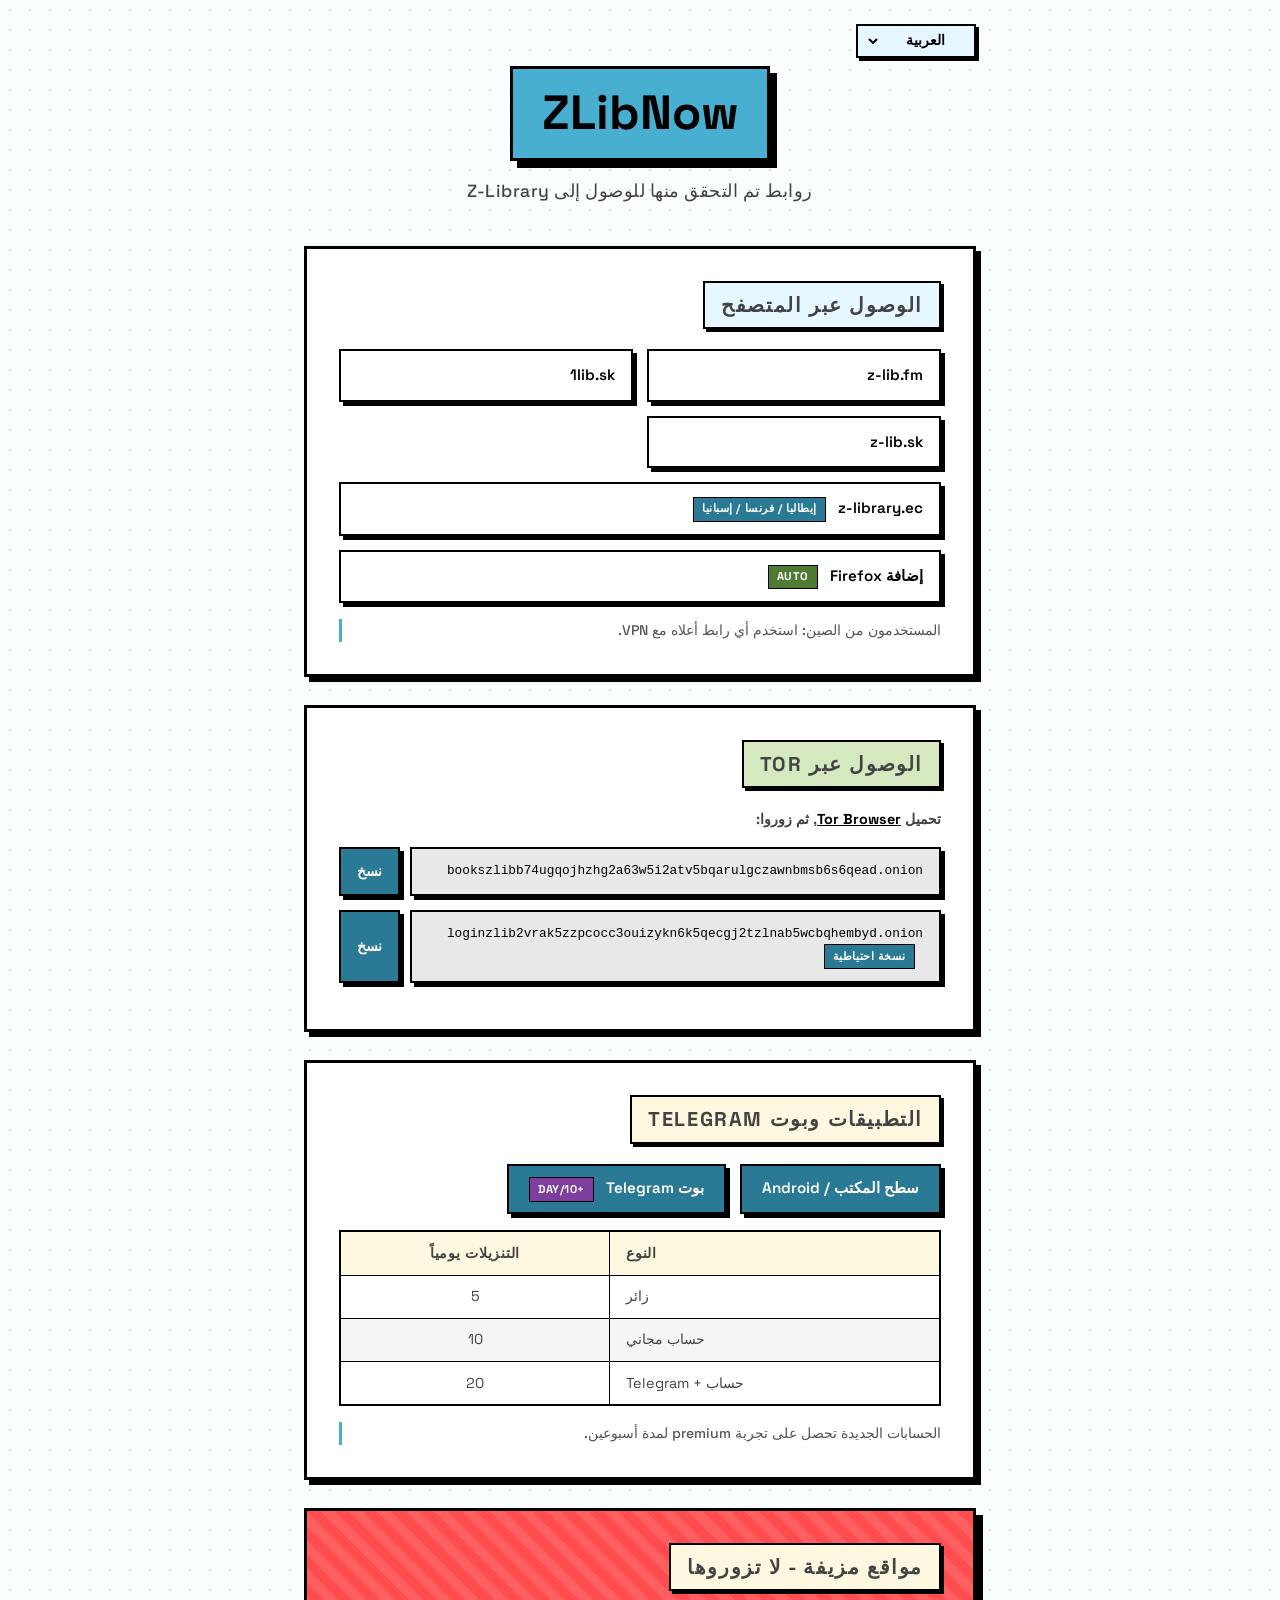
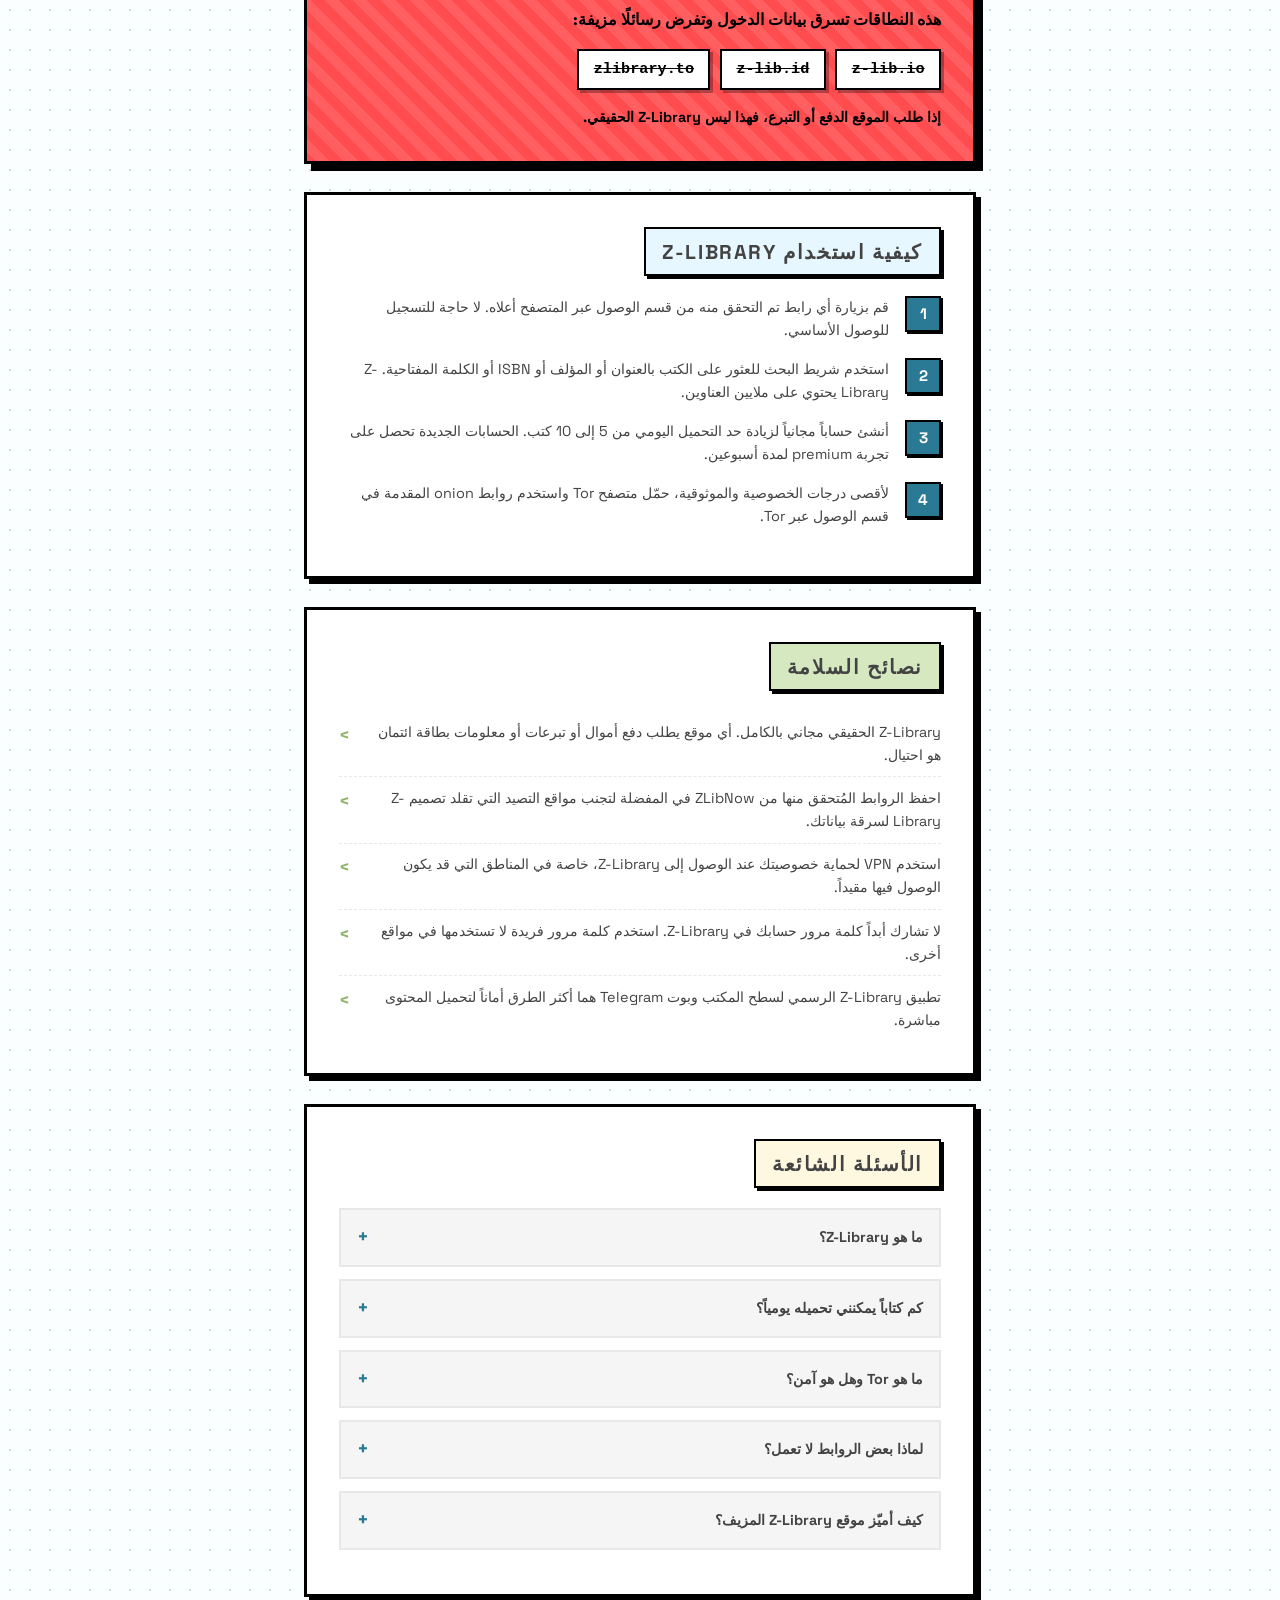
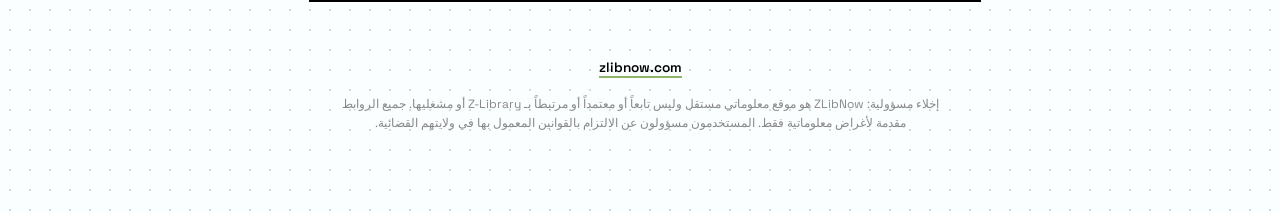
==== commit 04896e8e: "fix: drop dead mirrors z-lib.gd/z-lib.gl; stop CI false-FAIL on z-lib.fm WAF resets - z-lib.gd / z-l" ====
--- a/ar/index.html
+++ b/ar/index.html
@@ -2,14 +2,8 @@
 <html lang="ar" dir="rtl">
 <head>
     <meta charset="UTF-8">
-    <!-- Google tag (gtag.js) -->
-    <script async src="https://www.googletagmanager.com/gtag/js?id=G-HZ0HYPXLJE"></script>
-    <script>
-      window.dataLayer = window.dataLayer || [];
-      function gtag(){dataLayer.push(arguments);}
-      gtag('js', new Date());
-      gtag('config', 'G-HZ0HYPXLJE');
-    </script>
+    <!-- Analytics slot (no-cookie only): paste your provider snippet here,
+         then run `py tools/build_pages.py`. See README "Analytics". -->
 
     <meta name="viewport" content="width=device-width, initial-scale=1.0">
     <meta name="theme-color" content="#FAFEFF">
@@ -154,8 +148,6 @@
                 <a href="https://z-lib.fm/" target="_blank" rel="noopener noreferrer">z-lib.fm</a>
                 <a href="https://1lib.sk/" target="_blank" rel="noopener noreferrer">1lib.sk</a>
                 <a href="https://z-lib.sk/" target="_blank" rel="noopener noreferrer">z-lib.sk</a>
-                <a href="https://z-lib.gd/" target="_blank" rel="noopener noreferrer">z-lib.gd <span class="tag tag-red">غير مستقر</span></a>
-                <a href="https://z-lib.gl/" target="_blank" rel="noopener noreferrer">z-lib.gl <span class="tag tag-red">غير مستقر</span></a>
             </div>
             <div class="links full">
                 <a href="https://z-library.ec/" target="_blank" rel="noopener noreferrer">z-library.ec <span class="tag tag-blue">إيطاليا / فرنسا / إسبانيا</span></a>
